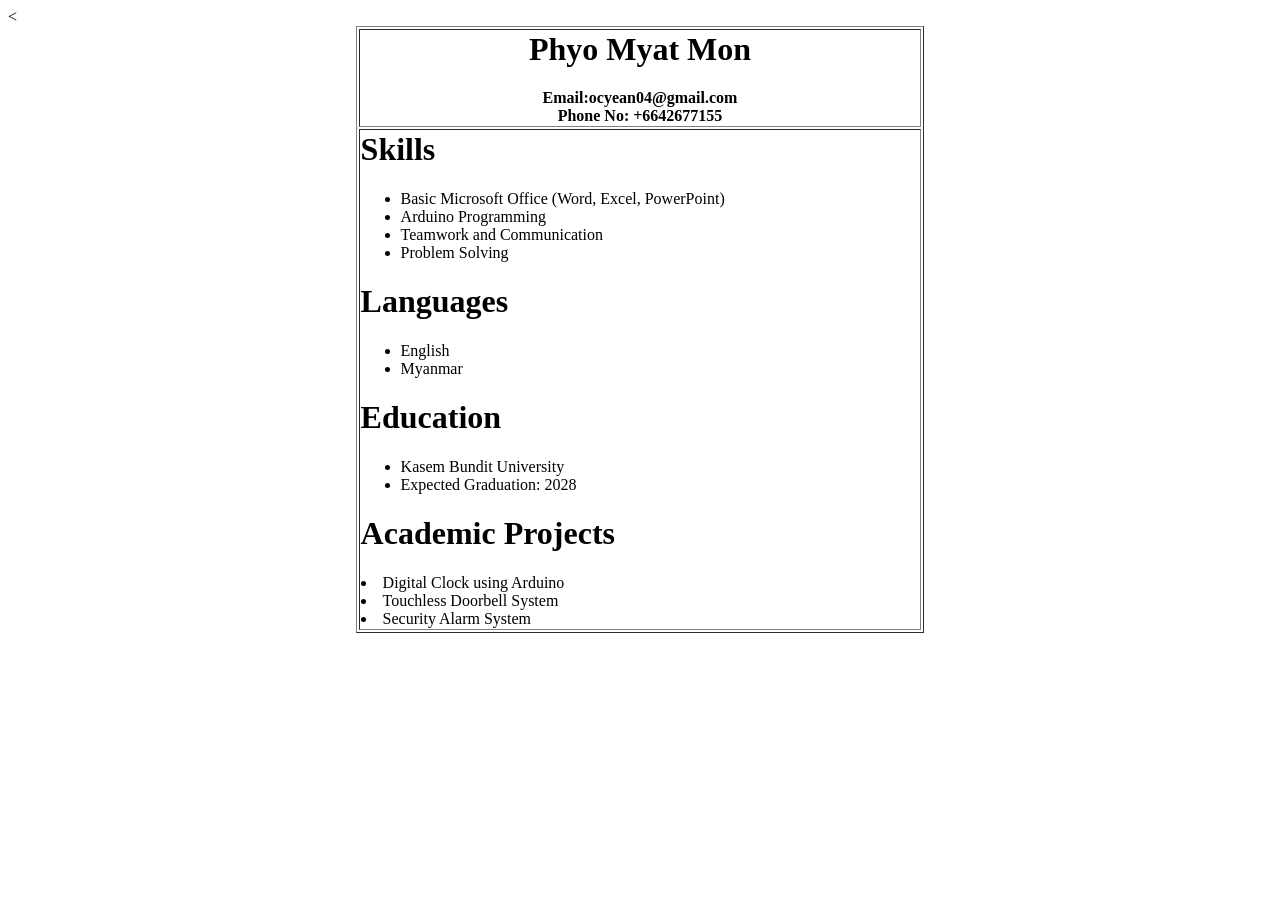
==== index.html @ df3b3c54 "Rename resume.html to index.html" ====
<<!DOCTYPE html>
<html lang="en">
<head>
    <meta charset="UTF-8">
    <meta http-equiv="X-UA-Compatible" content="IE=edge">
    <meta name="viewport" content="width=device-width, initial-scale=1.0">
    <title>My CV</title>
</head>
<body>
    <table align="center", width="45%", border="1">
        <tr>
            <th>
                <h1>Phyo Myat Mon</h1>
                Email:ocyean04@gmail.com <br>
                Phone No: +6642677155
            </th>
        </tr>
        <td>
            <table>
                <h1>
                    Skills
                </h1>
                <ul>
                    <li>Basic Microsoft Office (Word, Excel, PowerPoint)</li>
                    <li>Arduino Programming</li>
                    <li>Teamwork and Communication</li>
                    <li>Problem Solving</li>
                </ul>
                <h1>Languages</h1>
                <ul>
                    <li>English</li>
                    <li>Myanmar</li>
                </ul>
                <h1>Education</h1>
                <ul>
                    <li>Kasem Bundit University</li>
                    <li>Expected Graduation: 2028</li>
                </ul>
                <h1>Academic Projects</h1>
                <li>Digital Clock using Arduino</li>
                 <li>Touchless Doorbell System</li>
                 <li>Security Alarm System</li>
                </li>
                
</body>
</html>
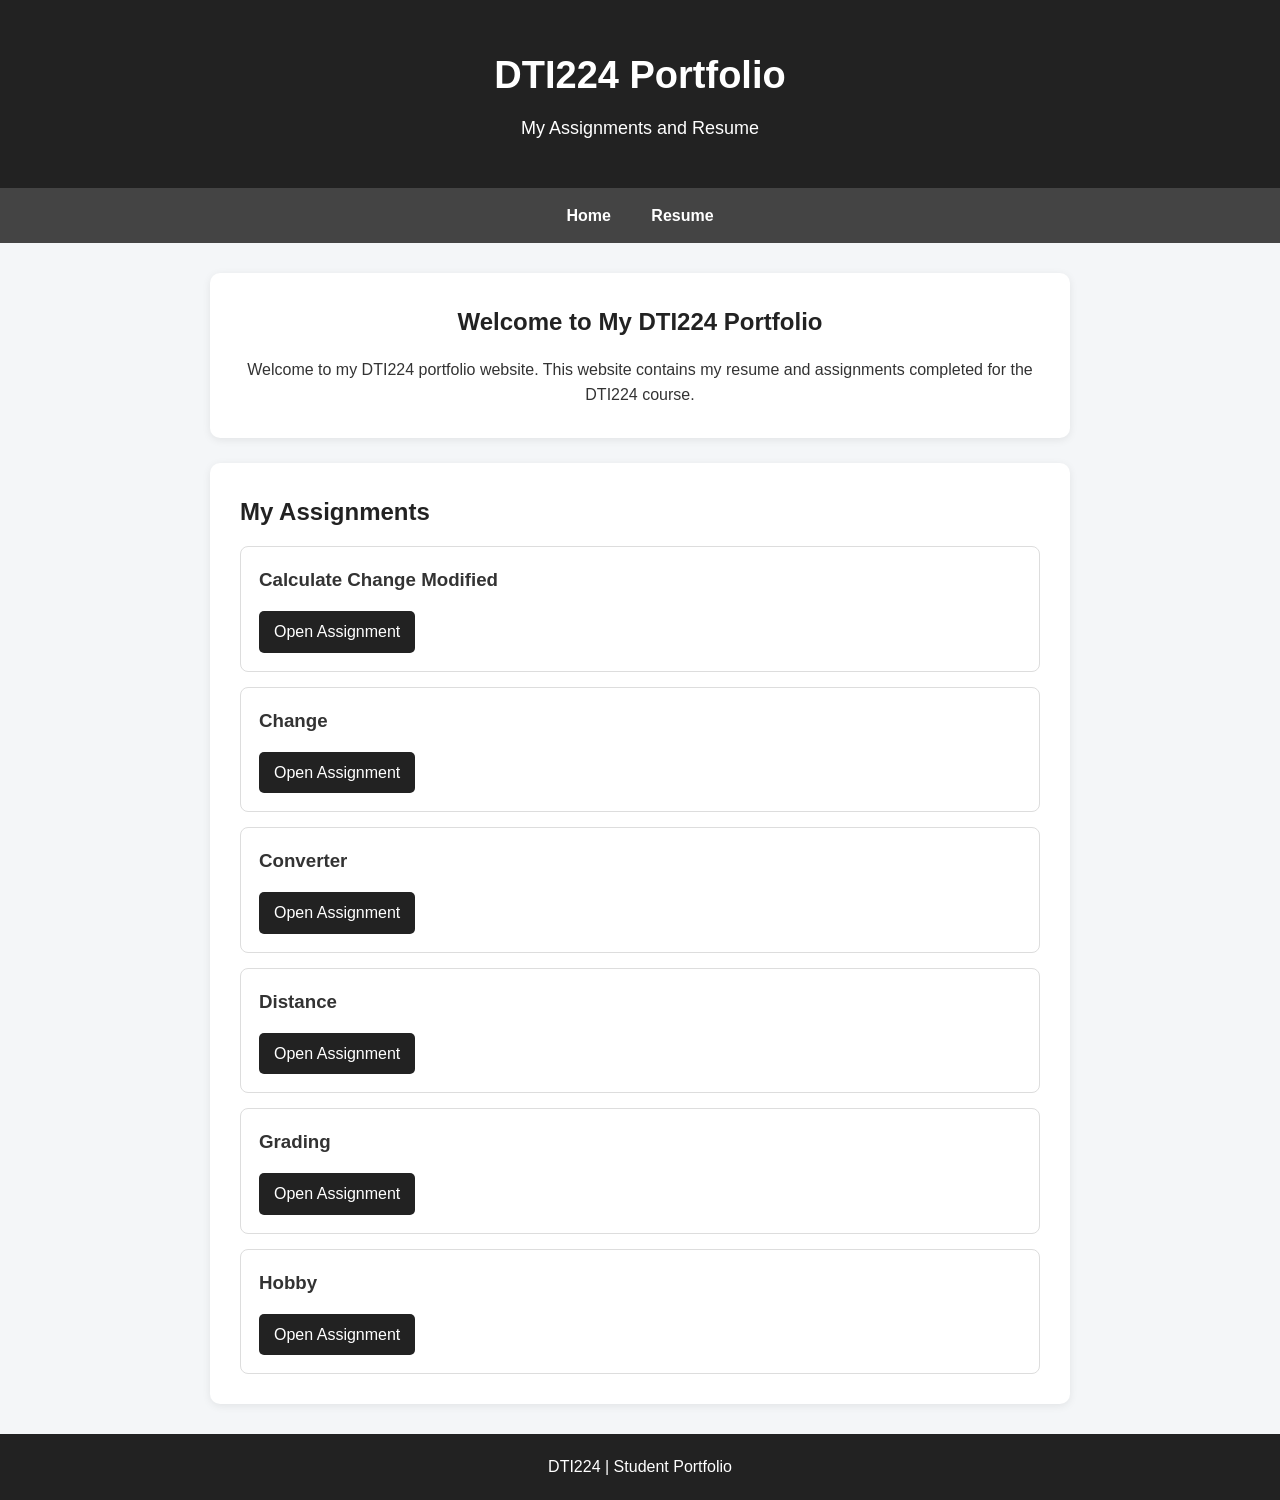
==== commit aa4de834: "Add files via upload" ====
--- a/index.html
+++ b/index.html
@@ -1,46 +1,71 @@
-<<!DOCTYPE html>
-<html lang="en">
-<head>
-    <meta charset="UTF-8">
-    <meta http-equiv="X-UA-Compatible" content="IE=edge">
-    <meta name="viewport" content="width=device-width, initial-scale=1.0">
-    <title>My CV</title>
-</head>
-<body>
-    <table align="center", width="45%", border="1">
-        <tr>
-            <th>
-                <h1>Phyo Myat Mon</h1>
-                Email:ocyean04@gmail.com <br>
-                Phone No: +6642677155
-            </th>
-        </tr>
-        <td>
-            <table>
-                <h1>
-                    Skills
-                </h1>
-                <ul>
-                    <li>Basic Microsoft Office (Word, Excel, PowerPoint)</li>
-                    <li>Arduino Programming</li>
-                    <li>Teamwork and Communication</li>
-                    <li>Problem Solving</li>
-                </ul>
-                <h1>Languages</h1>
-                <ul>
-                    <li>English</li>
-                    <li>Myanmar</li>
-                </ul>
-                <h1>Education</h1>
-                <ul>
-                    <li>Kasem Bundit University</li>
-                    <li>Expected Graduation: 2028</li>
-                </ul>
-                <h1>Academic Projects</h1>
-                <li>Digital Clock using Arduino</li>
-                 <li>Touchless Doorbell System</li>
-                 <li>Security Alarm System</li>
-                </li>
-                
-</body>
-</html>
+<!DOCTYPE html>
+<html lang="en">
+<head>
+    <meta charset="UTF-8">
+    <meta name="viewport" content="width=device-width, initial-scale=1.0">
+    <title>DTI224 Portfolio</title>
+    <link rel="stylesheet" href="style.css">
+</head>
+<body>
+
+    <header>
+        <h1>DTI224 Portfolio</h1>
+        <p>My Assignments and Resume</p>
+    </header>
+
+    <nav>
+        <a href="index.html">Home</a>
+        <a href="resume.html">Resume</a>
+    </nav>
+
+    <main>
+        <section class="welcome">
+            <h2>Welcome to My DTI224 Portfolio</h2>
+            <p>
+                Welcome to my DTI224 portfolio website.
+                This website contains my resume and assignments completed
+                for the DTI224 course.
+            </p>
+        </section>
+
+        <section>
+            <h2>My Assignments</h2>
+
+            <div class="assignment">
+                <h3>Calculate Change Modified</h3>
+                <a href="calculate_change_modified.html">Open Assignment</a>
+            </div>
+
+            <div class="assignment">
+                <h3>Change</h3>
+                <a href="change.html">Open Assignment</a>
+            </div>
+
+            <div class="assignment">
+                <h3>Converter</h3>
+                <a href="convertor.html">Open Assignment</a>
+            </div>
+
+            <div class="assignment">
+                <h3>Distance</h3>
+                <a href="distance.html">Open Assignment</a>
+            </div>
+
+            <div class="assignment">
+                <h3>Grading</h3>
+                <a href="grading%20(1).html">Open Assignment</a>
+            </div>
+
+            <div class="assignment">
+                <h3>Hobby</h3>
+                <a href="hobby.html">Open Assignment</a>
+            </div>
+        </section>
+    </main>
+
+    <footer>
+        <p>DTI224 | Student Portfolio</p>
+    </footer>
+
+</body>
+</html>
--- a/style.css
+++ b/style.css
@@ -0,0 +1,101 @@
+* {
+    box-sizing: border-box;
+    margin: 0;
+    padding: 0;
+}
+
+body {
+    font-family: Arial, sans-serif;
+    background: #f4f6f8;
+    color: #333;
+    line-height: 1.6;
+}
+
+header {
+    background: #222;
+    color: white;
+    text-align: center;
+    padding: 45px 20px;
+}
+
+header h1 {
+    font-size: 38px;
+    margin-bottom: 8px;
+}
+
+header p {
+    font-size: 18px;
+}
+
+nav {
+    background: #444;
+    text-align: center;
+    padding: 15px;
+}
+
+nav a {
+    color: white;
+    text-decoration: none;
+    margin: 0 18px;
+    font-weight: bold;
+}
+
+nav a:hover {
+    text-decoration: underline;
+}
+
+main {
+    max-width: 900px;
+    margin: 30px auto;
+    padding: 0 20px;
+}
+
+section {
+    background: white;
+    padding: 30px;
+    margin-bottom: 25px;
+    border-radius: 10px;
+    box-shadow: 0 2px 8px rgba(0, 0, 0, 0.08);
+}
+
+section h2 {
+    margin-bottom: 15px;
+    color: #222;
+}
+
+.welcome {
+    text-align: center;
+}
+
+.assignment {
+    border: 1px solid #ddd;
+    padding: 18px;
+    margin-top: 15px;
+    border-radius: 8px;
+}
+
+.assignment h3 {
+    margin-bottom: 8px;
+}
+
+.assignment a {
+    display: inline-block;
+    margin-top: 8px;
+    background: #222;
+    color: white;
+    padding: 8px 15px;
+    text-decoration: none;
+    border-radius: 5px;
+}
+
+.assignment a:hover {
+    background: #666;
+}
+
+footer {
+    text-align: center;
+    background: #222;
+    color: white;
+    padding: 20px;
+    margin-top: 30px;
+}
